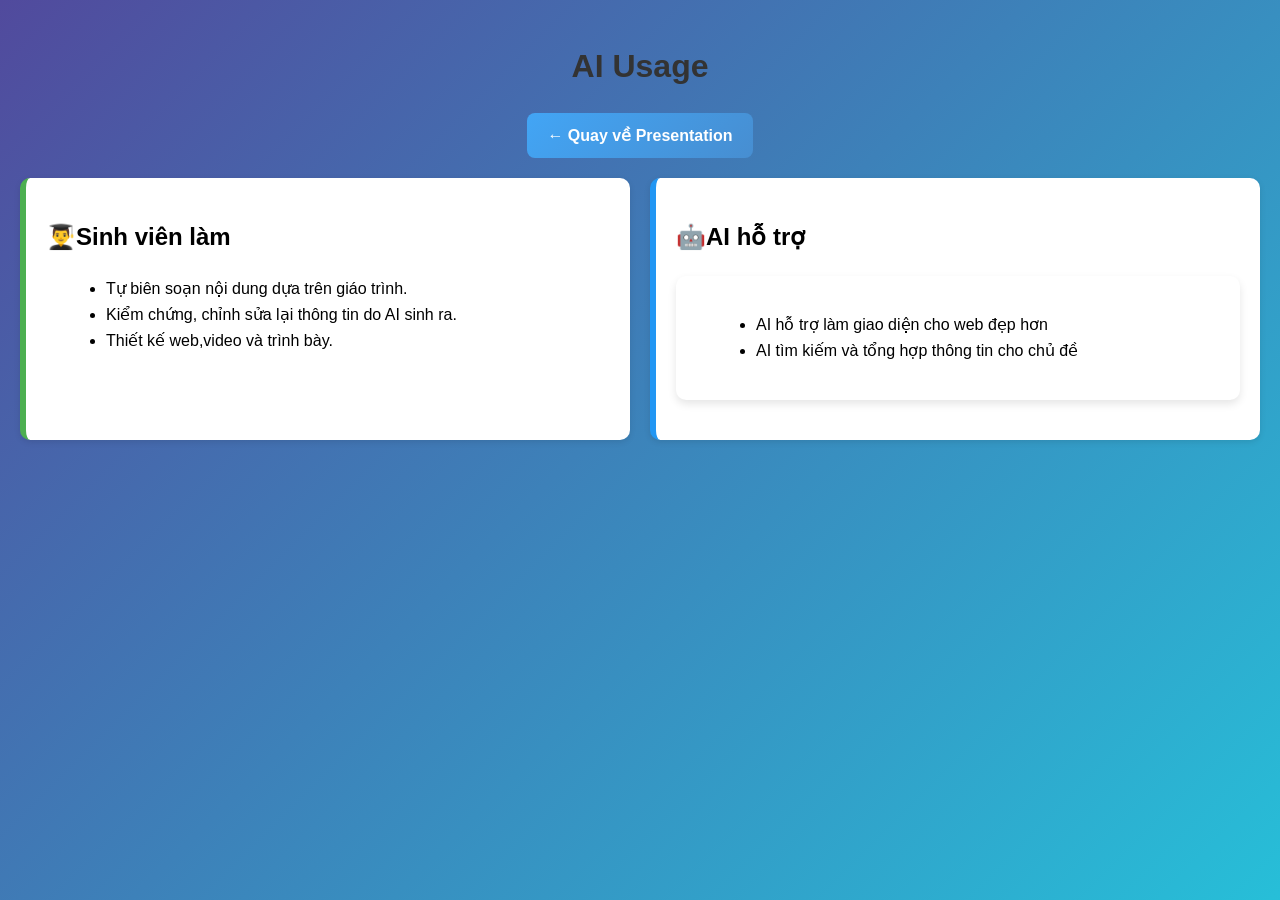
==== ai-usage.html @ 83d68e24 "add new ai usage page" ====
<!DOCTYPE html>
<html lang="vi">
<head>
  <meta charset="UTF-8">
  <title>AI Usage</title>
  <link rel="stylesheet" href="style.css">
  <style>
    body {
      font-family: Arial, sans-serif;
      line-height: 1.6;
      padding: 40px;
      background: linear-gradient(135deg, #e0f7fa, #e1bee7);
    }
    h1 {
      text-align: center;
      color: #333;
      margin-bottom: 20px;
    }
    .section {
      background: white;
      padding: 20px;
      border-radius: 10px;
      margin-bottom: 20px;
      box-shadow: 0 4px 8px rgba(0,0,0,0.1);
    }
    .section h2 {
      color: #444;
      margin-bottom: 10px;
    }
    ul {
      margin-left: 20px;
    }
    .back-btn {
  display: inline-block;
  padding: 10px 20px;
  background: linear-gradient(135deg, #42a5f5, #478ed1);
  color: white;
  text-decoration: none;
  border-radius: 8px;
  font-weight: bold;
  transition: 0.3s ease;
}

.back-btn:hover {
  background: linear-gradient(135deg, #478ed1, #42a5f5);
  transform: scale(1.05);
}
body {
  font-family: Arial, sans-serif;
  margin: 0;
  padding: 20px;
  background: linear-gradient(-45deg, #ff512f, #dd2476, #24c6dc, #514a9d);
  background-size: 400% 400%;
  animation: gradientBG 10s ease infinite;
  line-height: 1.6;
}
@keyframes gradientBG {
  0% {
    background-position: 0% 50%;
  }
  50% {
    background-position: 100% 50%;
  }
  100% {
    background-position: 0% 50%;
  }}

h1 {
  text-align: center;
  margin-bottom: 20px;
}

/* Container chia 2 cột */
.container {
  display: flex;
  gap: 20px;
  justify-content: space-between;
}

.column {
  flex: 1;
  background: white;
  padding: 20px;
  border-radius: 10px;
  box-shadow: 0 2px 6px rgba(0,0,0,0.1);
}

.student {
  border-left: 6px solid #4caf50; /* xanh lá */
}

.ai {
  border-left: 6px solid #2196f3; /* xanh dương */
}

/* Responsive: nếu màn hình nhỏ thì xuống hàng */
@media (max-width: 768px) {
  .container {
    flex-direction: column;
  }
}

  </style>
</head>


<body>
  <h1>AI Usage</h1>

  <div style="text-align: center; margin-bottom: 20px;">
    <a href="index.html" class="back-btn">← Quay về Presentation</a>
  </div>

  <div class="container">
    <!-- Phần sinh viên làm -->
    <div class="column student">
      <h2>👨‍🎓Sinh viên làm</h2>
      <ul>
        <li>Tự biên soạn nội dung dựa trên giáo trình.</li>
        <li>Kiểm chứng, chỉnh sửa lại thông tin do AI sinh ra.</li>
        <li>Thiết kế web,video và trình bày.</li>
      </ul>
    </div>

    <!-- Phần AI hỗ trợ -->
    <div class="column ai">
      <h2>🤖AI hỗ trợ</h2>
      
      <div class="section">
        <ul>
          <li>AI hỗ trợ làm giao diện cho web đẹp hơn</li>
          <li>AI tìm kiếm và tổng hợp thông tin cho chủ đề</li>
        </ul>
      </div>
    </div>
  </div>
</body>

</html>
---- style.css ----
/* Reset */
body {
  font-family: Arial, sans-serif;
  margin: 0;
  padding: 0;
  line-height: 1.6;
  scroll-behavior: smooth; /* mượt khi click menu */
  background: #fafafa;
}

/* HEADER */
header {
  text-align: center;
  top: 0;
  left: 0;
  width: 100%;
  z-index: 1000;
  color: black;
  padding: 1rem;
  box-shadow: 0 4px 6px rgba(0,0,0,0.2);
  background: linear-gradient(-45deg, #ff512f, #dd2476, #24c6dc, #514a9d);
  background-size: 400% 400%;
  animation: gradientBG 10s ease infinite;
}


header h1 {
  margin: 0;
  font-size: 2rem;
}

header p {
  margin: 0.3rem 0 1rem;
  height: 20px;
}

nav ul {
  list-style: none;
  padding: 0;
  margin: 0;
  display: flex;
  justify-content: center;
  flex-wrap: wrap;
  gap: 1rem;
}

nav a {
  text-decoration: none;
  color: black;
  padding: 0.5rem 1rem;
  border-radius: 20px;
  transition: background 0.6s;
}

nav a:hover {
  background: rgba(255,255,255,0.2);
}

/* MAIN */
main {
  padding: 1rem 2rem;
   margin-top: 40px;
}

section {
  margin-bottom: 2rem;
  background: white;
  padding: 1rem 1.5rem;
  border-radius: 10px;
  box-shadow: 0 2px 6px rgba(0,0,0,0.1);
}

/* VIDEO */
video {
  max-width: 100%;
  border: 3px solid #4facfe;
  border-radius: 10px;
  text-align: center;
}
.video {
  text-align: center; /* căn giữa chữ và nội dung bên trong */
}

.video h2 {
  margin-bottom: 1rem;
}

.video video {
  display: block;
  margin: 0 auto; /* căn giữa video */
}

/* FOOTER */
footer {
  text-align: center;
  background: linear-gradient(-45deg, #ff512f, #dd2476, #24c6dc, #514a9d);
  background-size: 400% 400%;
  animation: gradientBG 10s ease infinite;
  color: black;
  padding: 1rem;
  margin-top: 2rem;
  box-shadow: 0 -4px 6px rgba(0,0,0,0.2);
}

.info, .video {
  margin: 2rem auto;
  padding: 2rem;
  max-width: 900px;
   background: lightgray;
  border-radius: 12px;
  box-shadow: 0 4px 12px rgba(0,0,0,0.1);
  transition: transform 0.3s ease, box-shadow 0.3s ease;
}

.info:hover, .video:hover {
  transform: translateY(-5px);
  box-shadow: 0 8px 20px rgba(0,0,0,0.15);
}

h2 i {
  color: #0073e6;
  margin-right: 8px;
}
body {
  background: linear-gradient(-45deg, #ff512f, #dd2476, #24c6dc, #514a9d);
  background-size: 400% 400%;
  animation: gradientBG 10s ease infinite;
  font-family: Arial, sans-serif;
}
header, footer {
  background: transparent; /* trong suốt */
}

.video-container {
  position: relative;
  width: 100%;
  max-width: 800px; /* Giới hạn chiều rộng tối đa */
  margin: 20px auto; /* Căn giữa */
  padding-top: 56.25%; /* Tỉ lệ 16:9 */
  border-radius: 16px;
  overflow: hidden;
  box-shadow: 0 8px 20px rgba(0, 0, 0, 0.25);
}

.video-container iframe {
  position: absolute;
  top: 0;
  left: 0;
  width: 100%;
  height: 100%;
  border: none;
}


@keyframes gradientBG {
  0% {
    background-position: 0% 50%;
  }
  50% {
    background-position: 100% 50%;
  }
  100% {
    background-position: 0% 50%;
  }
}
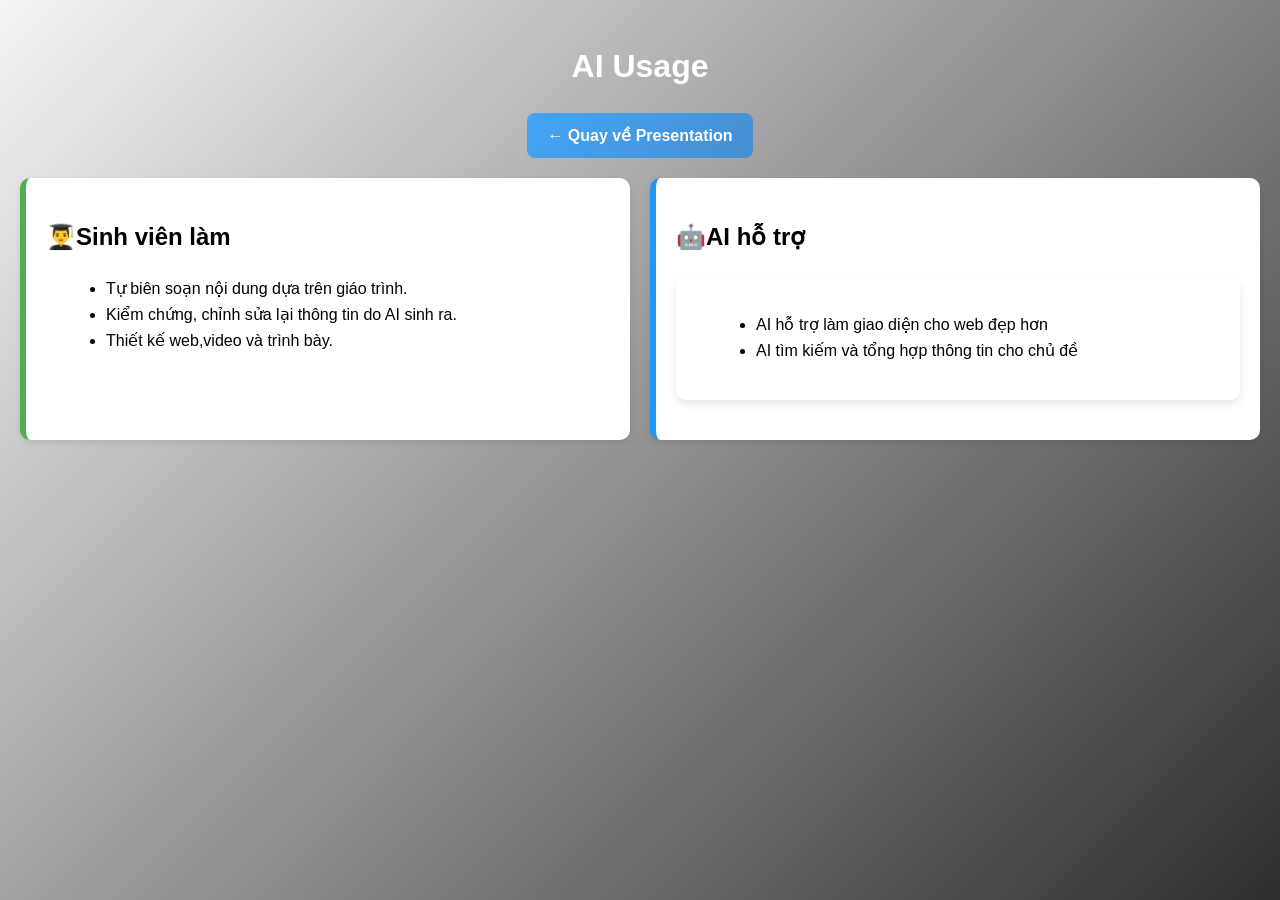
==== commit f3f23d4b: "Add files via upload" ====
--- a/ai-usage.html
+++ b/ai-usage.html
@@ -13,7 +13,7 @@
     }
     h1 {
       text-align: center;
-      color: #333;
+      color: white;
       margin-bottom: 20px;
     }
     .section {
@@ -49,7 +49,7 @@
   font-family: Arial, sans-serif;
   margin: 0;
   padding: 20px;
-  background: linear-gradient(-45deg, #ff512f, #dd2476, #24c6dc, #514a9d);
+  background: linear-gradient(-45deg, #d32f2f, #fbc02d, #212121, #f5f5f5);
   background-size: 400% 400%;
   animation: gradientBG 10s ease infinite;
   line-height: 1.6;
--- a/style.css
+++ b/style.css
@@ -15,10 +15,10 @@
   left: 0;
   width: 100%;
   z-index: 1000;
-  color: black;
+  color: wheat;
   padding: 1rem;
   box-shadow: 0 4px 6px rgba(0,0,0,0.2);
-  background: linear-gradient(-45deg, #ff512f, #dd2476, #24c6dc, #514a9d);
+  background: linear-gradient(-45deg, #d32f2f, #fbc02d, #212121, #f5f5f5);
   background-size: 400% 400%;
   animation: gradientBG 10s ease infinite;
 }
@@ -46,7 +46,7 @@
 
 nav a {
   text-decoration: none;
-  color: black;
+  color: wheat;
   padding: 0.5rem 1rem;
   border-radius: 20px;
   transition: background 0.6s;
@@ -93,7 +93,7 @@
 /* FOOTER */
 footer {
   text-align: center;
-  background: linear-gradient(-45deg, #ff512f, #dd2476, #24c6dc, #514a9d);
+  background: linear-gradient(-45deg, #d32f2f, #fbc02d, #212121, #f5f5f5);
   background-size: 400% 400%;
   animation: gradientBG 10s ease infinite;
   color: black;
@@ -122,7 +122,7 @@
   margin-right: 8px;
 }
 body {
-  background: linear-gradient(-45deg, #ff512f, #dd2476, #24c6dc, #514a9d);
+  background: linear-gradient(-45deg, #d32f2f, #fbc02d, #212121, #f5f5f5);
   background-size: 400% 400%;
   animation: gradientBG 10s ease infinite;
   font-family: Arial, sans-serif;
